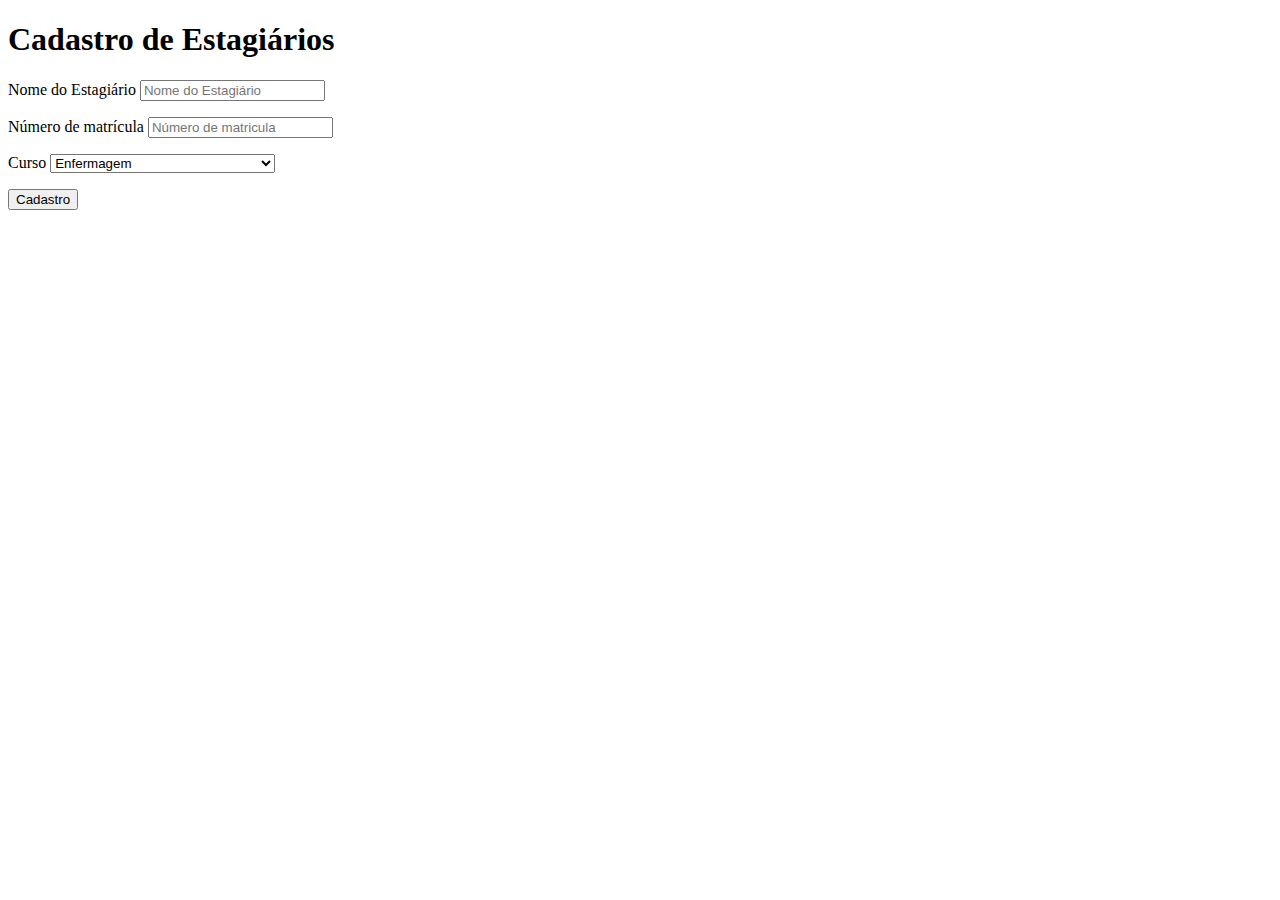
==== cadastroestag.html @ 06b1643d "Cursos" ====
<!DOCTYPE html>
<html lang="pt-br">
<head>
    <meta charset="UTF-8">
    <meta http-equiv="X-UA-Compatible" content="IE=edge">
    <meta name="viewport" content="width=device-width, initial-scale=1.0">
    <title>Cadastro de Estagiários</title>
</head>
<body>
    <h1>Cadastro de Estagiários</h1>
    <p>
        <label for="nome">Nome do Estagiário</label>
        <input type="text" name="nome_estagiario" id="estagiario" placeholder="Nome do Estagiário" required="required">
    </p>
    <p>
        <label for="matricula">Número de matrícula</label>
        <input type="number" name="matricula" id="matricula" placeholder="Número de matricula" required="required">
    </p>
    <p>
        <label for="Curso">Curso</label>
        <select name="Cursos" id="curso" required="required">
            <option value="Enfermagem"> Enfermagem</option>
            <option value="Medicina"> Medicina</option>
            <option value="Ciências-Biologicas"> Ciências Biologicas - Licenciatura</option>
            <option value="Ciências-Biologicas"> Ciências Biologicas - Bacharelado</option>
            <option value="Educação-Física">Educação Física - Licenciatura</option>
            <option value="Educação-Física">Educação Física - Bacharelado</option>
            <option value="Odontologia">Odontologia</option>
        </select>
    </p>
    <p>
        <input type="submit" name="cadastro" id="cadastro" placeholder="Cadastro" value="Cadastro">
    </p>
</body>
</html>
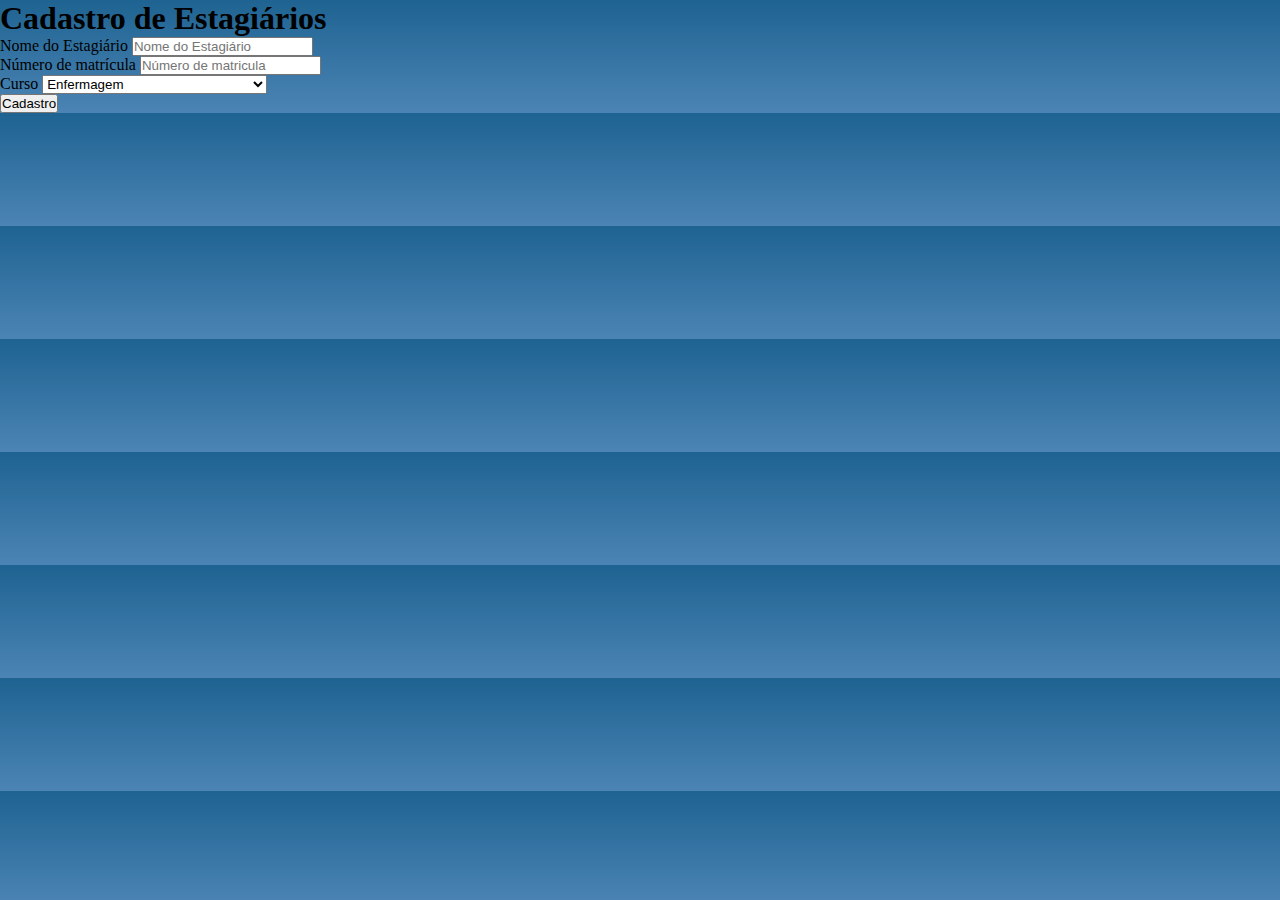
==== commit 13f69d55: "Início do Estilo" ====
--- a/cadastroestag.html
+++ b/cadastroestag.html
@@ -4,32 +4,35 @@
     <meta charset="UTF-8">
     <meta http-equiv="X-UA-Compatible" content="IE=edge">
     <meta name="viewport" content="width=device-width, initial-scale=1.0">
+    <link rel="stylesheet" href="style.css">
     <title>Cadastro de Estagiários</title>
 </head>
 <body>
     <h1>Cadastro de Estagiários</h1>
-    <p>
-        <label for="nome">Nome do Estagiário</label>
-        <input type="text" name="nome_estagiario" id="estagiario" placeholder="Nome do Estagiário" required="required">
-    </p>
-    <p>
-        <label for="matricula">Número de matrícula</label>
-        <input type="number" name="matricula" id="matricula" placeholder="Número de matricula" required="required">
-    </p>
-    <p>
-        <label for="Curso">Curso</label>
-        <select name="Cursos" id="curso" required="required">
-            <option value="Enfermagem"> Enfermagem</option>
-            <option value="Medicina"> Medicina</option>
-            <option value="Ciências-Biologicas"> Ciências Biologicas - Licenciatura</option>
-            <option value="Ciências-Biologicas"> Ciências Biologicas - Bacharelado</option>
-            <option value="Educação-Física">Educação Física - Licenciatura</option>
-            <option value="Educação-Física">Educação Física - Bacharelado</option>
-            <option value="Odontologia">Odontologia</option>
-        </select>
-    </p>
-    <p>
-        <input type="submit" name="cadastro" id="cadastro" placeholder="Cadastro" value="Cadastro">
-    </p>
+    <form action="./dados_estagiarios.xlsx" method="get">
+        <p>
+            <label for="nome">Nome do Estagiário</label>
+            <input type="text" name="nome_estagiario" id="estagiario" placeholder="Nome do Estagiário" required="required">
+        </p>
+        <p>
+            <label for="matricula">Número de matrícula</label>
+            <input type="number" name="matricula" id="matricula" placeholder="Número de matricula" required="required">
+        </p>
+        <p>
+            <label for="Curso">Curso</label>
+            <select name="Cursos" id="curso" required="required">
+                <option value="Enfermagem"> Enfermagem</option>
+                <option value="Medicina"> Medicina</option>
+                <option value="Ciências-Biologicas"> Ciências Biologicas - Licenciatura</option>
+                <option value="Ciências-Biologicas"> Ciências Biologicas - Bacharelado</option>
+                <option value="Educação-Física">Educação Física - Licenciatura</option>
+                <option value="Educação-Física">Educação Física - Bacharelado</option>
+                <option value="Odontologia">Odontologia</option>
+            </select>
+        </p>
+        <p>
+            <input type="submit" name="cadastro" id="cadastro" placeholder="Cadastro" value="Cadastro">
+        </p>
+    </form>
 </body>
 </html>--- a/style.css
+++ b/style.css
@@ -0,0 +1,25 @@
+@charset "UTF-8";
+
+*{
+    margin: 0;
+    padding: 0;
+}
+
+header{
+    background-color: #07527f;
+}
+
+body {
+    background-image: linear-gradient(180deg, #1e6391, #4b84b5);
+}
+
+main{
+    background-color: white;
+}
+
+#pagina_login{
+    margin: auto;
+    padding: 10px;
+    width: 70%;
+    height: 500px;
+}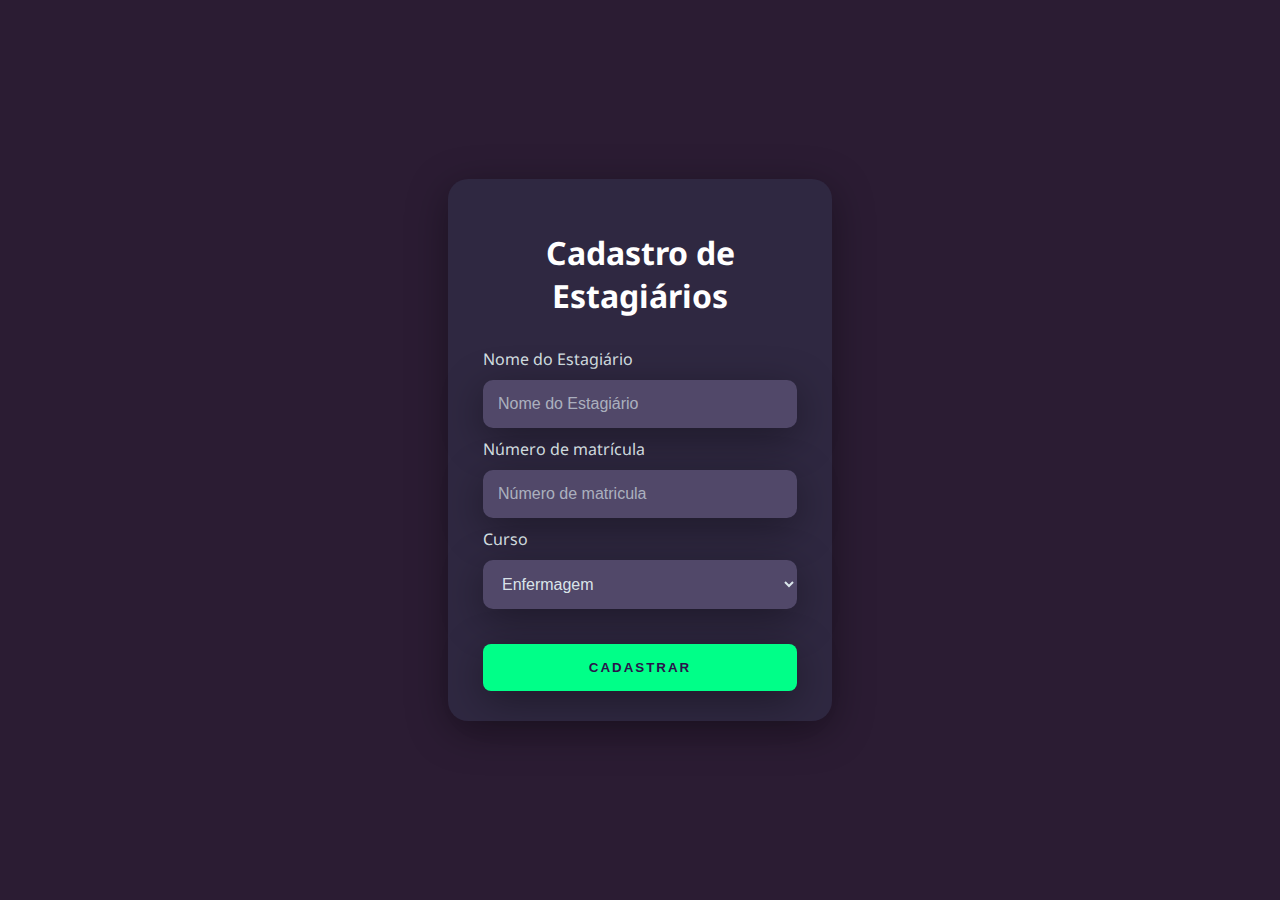
==== commit c10d8671: "Página de Cadastro" ====
--- a/cadastroestag.html
+++ b/cadastroestag.html
@@ -8,31 +8,35 @@
     <title>Cadastro de Estagiários</title>
 </head>
 <body>
-    <h1>Cadastro de Estagiários</h1>
-    <form action="./dados_estagiarios.xlsx" method="get">
-        <p>
-            <label for="nome">Nome do Estagiário</label>
-            <input type="text" name="nome_estagiario" id="estagiario" placeholder="Nome do Estagiário" required="required">
-        </p>
-        <p>
-            <label for="matricula">Número de matrícula</label>
-            <input type="number" name="matricula" id="matricula" placeholder="Número de matricula" required="required">
-        </p>
-        <p>
-            <label for="Curso">Curso</label>
-            <select name="Cursos" id="curso" required="required">
-                <option value="Enfermagem"> Enfermagem</option>
-                <option value="Medicina"> Medicina</option>
-                <option value="Ciências-Biologicas"> Ciências Biologicas - Licenciatura</option>
-                <option value="Ciências-Biologicas"> Ciências Biologicas - Bacharelado</option>
-                <option value="Educação-Física">Educação Física - Licenciatura</option>
-                <option value="Educação-Física">Educação Física - Bacharelado</option>
-                <option value="Odontologia">Odontologia</option>
-            </select>
-        </p>
-        <p>
-            <input type="submit" name="cadastro" id="cadastro" placeholder="Cadastro" value="Cadastro">
-        </p>
-    </form>
+    <main id="pagina-cadastro">
+        <div id = "center-content">
+            <h1 id="cadastro">Cadastro de Estagiários</h1>
+            <form action="./dados_estagiarios.xlsx" method="get">
+                <div class='text-field'>
+                    <label for="nome">Nome do Estagiário</label>
+                    <input type="text" name="nome_estagiario" id="estagiario" placeholder="Nome do Estagiário" required="required">
+                </div>
+                <div class='text-field'>
+                    <label for="matricula">Número de matrícula</label>
+                    <input type="number" name="matricula" id="matricula" placeholder="Número de matricula" required="required">
+                </div>
+                <div class='text-field'>
+                    <label for="Curso">Curso</label>
+                    <select name="Cursos" id="curso" required="required">
+                        <option value="Enfermagem"> Enfermagem</option>
+                        <option value="Medicina"> Medicina</option>
+                        <option value="Ciências-Biologicas"> Ciências Biologicas - Licenciatura</option>
+                        <option value="Ciências-Biologicas"> Ciências Biologicas - Bacharelado</option>
+                        <option value="Educação-Física">Educação Física - Licenciatura</option>
+                        <option value="Educação-Física">Educação Física - Bacharelado</option>
+                        <option value="Odontologia">Odontologia</option>
+                    </select>
+                </div>
+                <button id="btn-cadastro">
+                    Cadastrar
+                </button>
+            </form>
+        </div>
+    </main>
 </body>
 </html>--- a/style.css
+++ b/style.css
@@ -1,25 +1,189 @@
 @charset "UTF-8";
+@import url('https://fonts.googleapis.com/css2?family=Noto+Sans:wght@400;700&display=swap');
 
-*{
+body{
     margin: 0;
-    padding: 0;
+    font-family: 'Noto Sans', sans-serif;
 }
 
-header{
-    background-color: #07527f;
+body * {
+    box-sizing: border-box;
 }
 
-body {
-    background-image: linear-gradient(180deg, #1e6391, #4b84b5);
+#pagina-login{
+    height: 100vh;
+    display: flex;
+    justify-content: space-around;
+    align-items: center;
+    background-color: #2b1c33;
 }
 
-main{
-    background-color: white;
+#right-content{
+    display: flex;
+    justify-content: center;
+    align-items: center;
+    height: 100vh;
+    width: 60vh;
 }
 
-#pagina_login{
-    margin: auto;
-    padding: 10px;
-    width: 70%;
-    height: 500px;
+#card-login{
+    width: 80%;
+    display: flex;
+    justify-content: center;
+    align-items: center;
+    flex-direction: column;
+    padding: 30px 35px;
+    background: #2f2841;
+    border-radius: 20px;
+    box-shadow: 0px 10px 40px rgba(0, 0, 0, 0.363);
+}
+
+#card-login > h1{
+    color: rgb(9, 209, 176);
+    font-weight: 800;
+    margin: 0;
+}
+
+.text-field{
+    margin: 10px 0;
+    width: 100%;
+    display: flex;
+    flex-direction: column;
+    align-items: flex-start;
+    justify-content: center;
+}
+
+.text-field > input, select{
+    width: 100%;
+    border-radius: 10px;
+    border: none;
+    padding: 15px;
+    background: #514869;
+    color: #f0ffffde;
+    font-size: 12pt;
+    outline: none;
+    box-shadow: 0px 10px 40px rgba(0, 0, 0, 0.363);
+    box-sizing: border-box;
+}
+
+.text-center > select > option{
+    color: #f0ffffde;
+}
+
+.text-field > label{
+    color: #f0ffffde;
+    margin-bottom: 10px;
+}
+
+.text-field > input::placeholder{
+    color: #f0ffff94;
+}
+
+button#btn-login{
+    width: 100%;
+    padding: 16px 0px;
+    margin: 25px;
+    border: none;
+    border-radius: 8px;
+    outline: none;
+    text-transform: uppercase;
+    font-weight: 800;
+    letter-spacing: 2px;
+    color: #2b134b;
+    background-color: #00ff88;
+    cursor: pointer;
+    box-shadow: 0px 10px 40px rgba(0, 0, 0, 0.363);
+}
+
+
+#left-content {
+    display: flex;
+    justify-content: center;
+    align-items: center;
+    height: 100vh;
+    width: 50vh;
+    flex-direction: column;
+}
+
+#left-content > h1{
+    color: rgb(20, 170, 216);
+    text-align: center;
+}
+
+.link{
+    color: #f0ffffde;
+    text-align: center;
+}
+
+@media only screen and (max-width: 950px){
+    #card-login{
+        width: 85%;
+
+    }
+}
+
+@media only screen and (max-width: 600px){
+    #pagina-login{
+        flex-direction: column;
+    }
+    #left-login > h1{
+        display: none;
+    }
+
+    #left-login{
+        width: 100%;
+        height: auto;
+    }
+    #right-login {
+        width: 100%;
+        height: auto;
+    }
+
+    #left-login-image{
+        width: 50vh;
+    }
+
+    #card-login{
+        width: 90%;
+    }
+} 
+
+h1#cadastro{
+    text-align: center;
+    color: #ffffff
+}
+
+#pagina-cadastro{
+    height: 100vh;
+    display: flex;
+    justify-content: space-around;
+    align-items: center;
+    background-color: #2b1c33;
+}
+
+#center-content{
+    width: 30%;
+    display: flex;
+    justify-content: center;
+    flex-direction: column;
+    padding: 30px 35px;
+    background: #2f2841;
+    border-radius: 20px;
+    box-shadow: 0px 10px 40px rgba(0, 0, 0, 0.363);
+}
+
+button#btn-cadastro{
+    width: 100%;
+    padding: 16px 0px;
+    margin-top: 25px;
+    border: none;
+    border-radius: 8px;
+    outline: none;
+    text-transform: uppercase;
+    font-weight: 800;
+    letter-spacing: 2px;
+    color: #2b134b;
+    background-color: #00ff88;
+    cursor: pointer;
+    box-shadow: 0px 10px 40px rgba(0, 0, 0, 0.363);
 }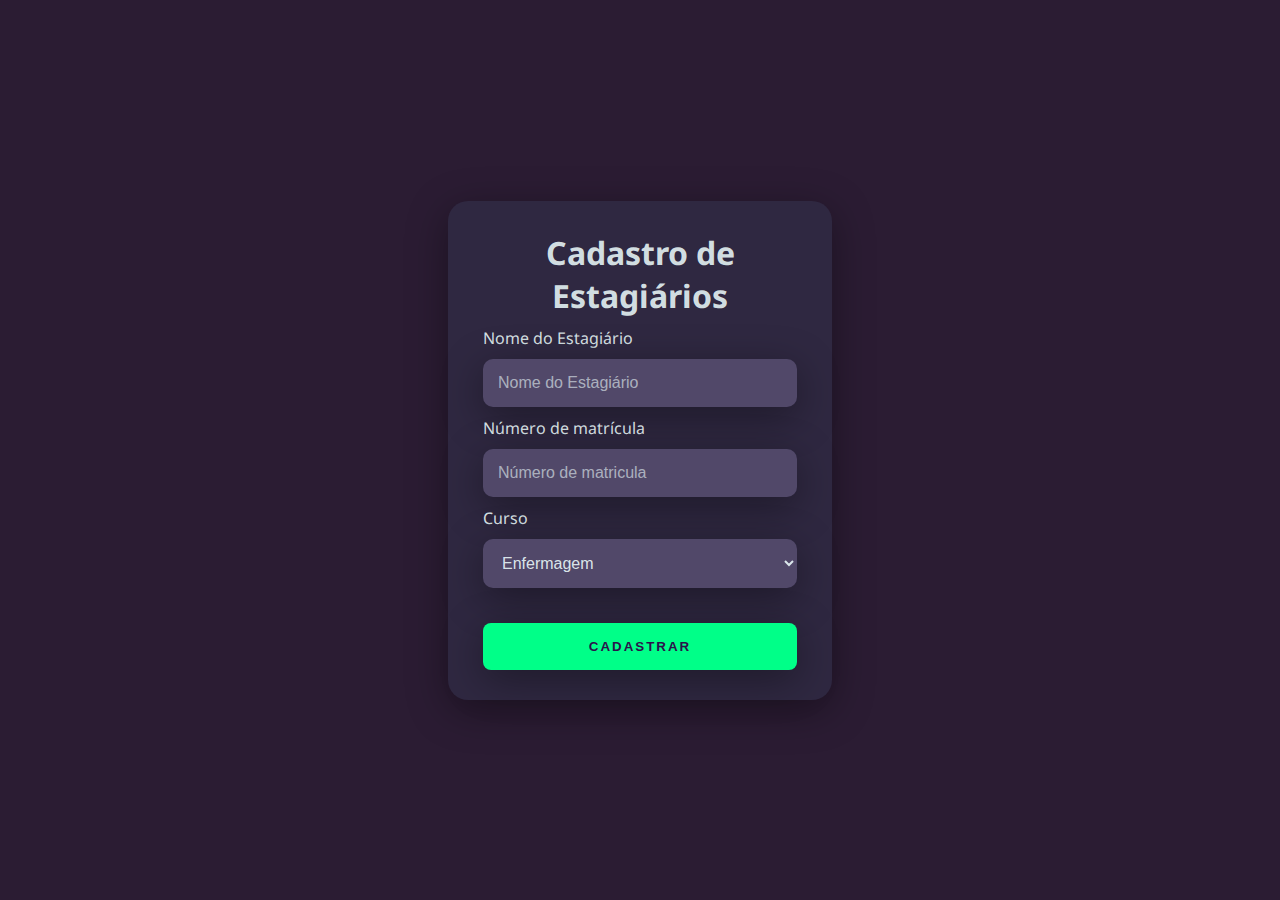
==== commit 81dd3c04: "Página Principal" ====
--- a/cadastroestag.html
+++ b/cadastroestag.html
@@ -9,9 +9,9 @@
 </head>
 <body>
     <main id="pagina-cadastro">
-        <div id = "center-content">
+        <div id = "cadastro-content">
             <h1 id="cadastro">Cadastro de Estagiários</h1>
-            <form action="./dados_estagiarios.xlsx" method="get">
+            <form action="" method="get">
                 <div class='text-field'>
                     <label for="nome">Nome do Estagiário</label>
                     <input type="text" name="nome_estagiario" id="estagiario" placeholder="Nome do Estagiário" required="required">
--- a/style.css
+++ b/style.css
@@ -1,21 +1,96 @@
 @charset "UTF-8";
 @import url('https://fonts.googleapis.com/css2?family=Noto+Sans:wght@400;700&display=swap');
+
+:root{
+    --background-color: #2b1c33;
+    --content-color: #2f2841;
+    --text-color: #f0ffffde;
+    --text-placeholder-color: #f0ffff94;
+    --background-color-placeholder: #514869;
+    --background-button-color: #00ff88;
+    --text-button-color: #2b134b;
+    --link-color: #55c0a7;
+    --hover-link-color: #00ffc3;
+    --title-color: #00ff88;
+}
+
+*{
+    margin: 0;
+}
 
 body{
     margin: 0;
     font-family: 'Noto Sans', sans-serif;
+    background-color: #504864;
 }
 
 body * {
     box-sizing: border-box;
 }
 
+
+footer{
+    text-align: center;
+    padding: 1px;
+    color: var(--text-color);
+    font-weight: 700;
+}
+/*  Estilo Página Inicial*/
+
+#header-main {
+    background-color: var(--content-color);
+}
+
+#nav-main{
+    padding: 5px;
+}
+
+#nav-main > a{
+    padding: 10px;
+    margin-left: 5px;
+    color: var(--link-color);
+    text-decoration: none;
+}
+
+#nav-main > a:hover{
+    color: var(--hover-link-color);
+}
+
+#title-main{
+    color: var(--title-color);
+    text-align: center;
+}
+
+#main-main{
+    height: 100%;
+}
+
+#main-content{
+    width: 80%;
+    margin: auto;
+    background-color: white;
+    box-shadow: 0px 10px 40px rgba(0, 0, 0, 0.363);
+    border-radius: 0px 0px 5px 5px;
+}
+
+
+#main-content > h2{
+    text-align: center;
+    padding: 20px;
+}
+
+#main-content > p{
+    margin-bottom: 10px;
+    padding: 10px
+}
+/*  Estilo Página de Login */
+
 #pagina-login{
     height: 100vh;
     display: flex;
     justify-content: space-around;
     align-items: center;
-    background-color: #2b1c33;
+    background-color: var(--background-color);
 }
 
 #right-content{
@@ -33,13 +108,13 @@
     align-items: center;
     flex-direction: column;
     padding: 30px 35px;
-    background: #2f2841;
+    background: var(--content-color);
     border-radius: 20px;
     box-shadow: 0px 10px 40px rgba(0, 0, 0, 0.363);
 }
 
 #card-login > h1{
-    color: rgb(9, 209, 176);
+    color: var(--title-color);
     font-weight: 800;
     margin: 0;
 }
@@ -58,8 +133,8 @@
     border-radius: 10px;
     border: none;
     padding: 15px;
-    background: #514869;
-    color: #f0ffffde;
+    background: var(--background-color-placeholder);
+    color: var(--text-color);
     font-size: 12pt;
     outline: none;
     box-shadow: 0px 10px 40px rgba(0, 0, 0, 0.363);
@@ -67,16 +142,16 @@
 }
 
 .text-center > select > option{
-    color: #f0ffffde;
+    color: var(--text-color);
 }
 
 .text-field > label{
-    color: #f0ffffde;
+    color: var(--text-color);
     margin-bottom: 10px;
 }
 
 .text-field > input::placeholder{
-    color: #f0ffff94;
+    color: var(--text-placeholder-color);
 }
 
 button#btn-login{
@@ -89,8 +164,8 @@
     text-transform: uppercase;
     font-weight: 800;
     letter-spacing: 2px;
-    color: #2b134b;
-    background-color: #00ff88;
+    color: var(--text-button-color);
+    background-color: var(--background-button-color);
     cursor: pointer;
     box-shadow: 0px 10px 40px rgba(0, 0, 0, 0.363);
 }
@@ -106,13 +181,23 @@
 }
 
 #left-content > h1{
-    color: rgb(20, 170, 216);
+    color: var(--title-color);
     text-align: center;
 }
 
 .link{
-    color: #f0ffffde;
-    text-align: center;
+    color: var(--text-color);
+    text-align: center;
+}
+
+.link > a{
+    color: var(--link-color);
+    text-decoration: none;
+}
+
+.link > a:hover{
+    color: var(--background-button-color);
+    text-decoration: underline;
 }
 
 @media only screen and (max-width: 950px){
@@ -148,9 +233,11 @@
     }
 } 
 
+/*  Estilo Página de Cadastro */
+
 h1#cadastro{
     text-align: center;
-    color: #ffffff
+    color: var(--text-color);
 }
 
 #pagina-cadastro{
@@ -158,16 +245,16 @@
     display: flex;
     justify-content: space-around;
     align-items: center;
-    background-color: #2b1c33;
-}
-
-#center-content{
+    background-color: var(--background-color);
+}
+
+#cadastro-content{
     width: 30%;
     display: flex;
     justify-content: center;
     flex-direction: column;
     padding: 30px 35px;
-    background: #2f2841;
+    background: var(--content-color);
     border-radius: 20px;
     box-shadow: 0px 10px 40px rgba(0, 0, 0, 0.363);
 }
@@ -182,8 +269,20 @@
     text-transform: uppercase;
     font-weight: 800;
     letter-spacing: 2px;
-    color: #2b134b;
-    background-color: #00ff88;
+    color: var(--text-button-color);
+    background-color: var(--background-button-color);
     cursor: pointer;
     box-shadow: 0px 10px 40px rgba(0, 0, 0, 0.363);
+}
+
+@media only screen and (max-width: 800px){
+    #cadastro-content {
+        width: 85%;
+    }
+}
+
+@media only screen and (max-width: 600px){
+    #cadastro-content {
+        width: 90%;
+    }
 }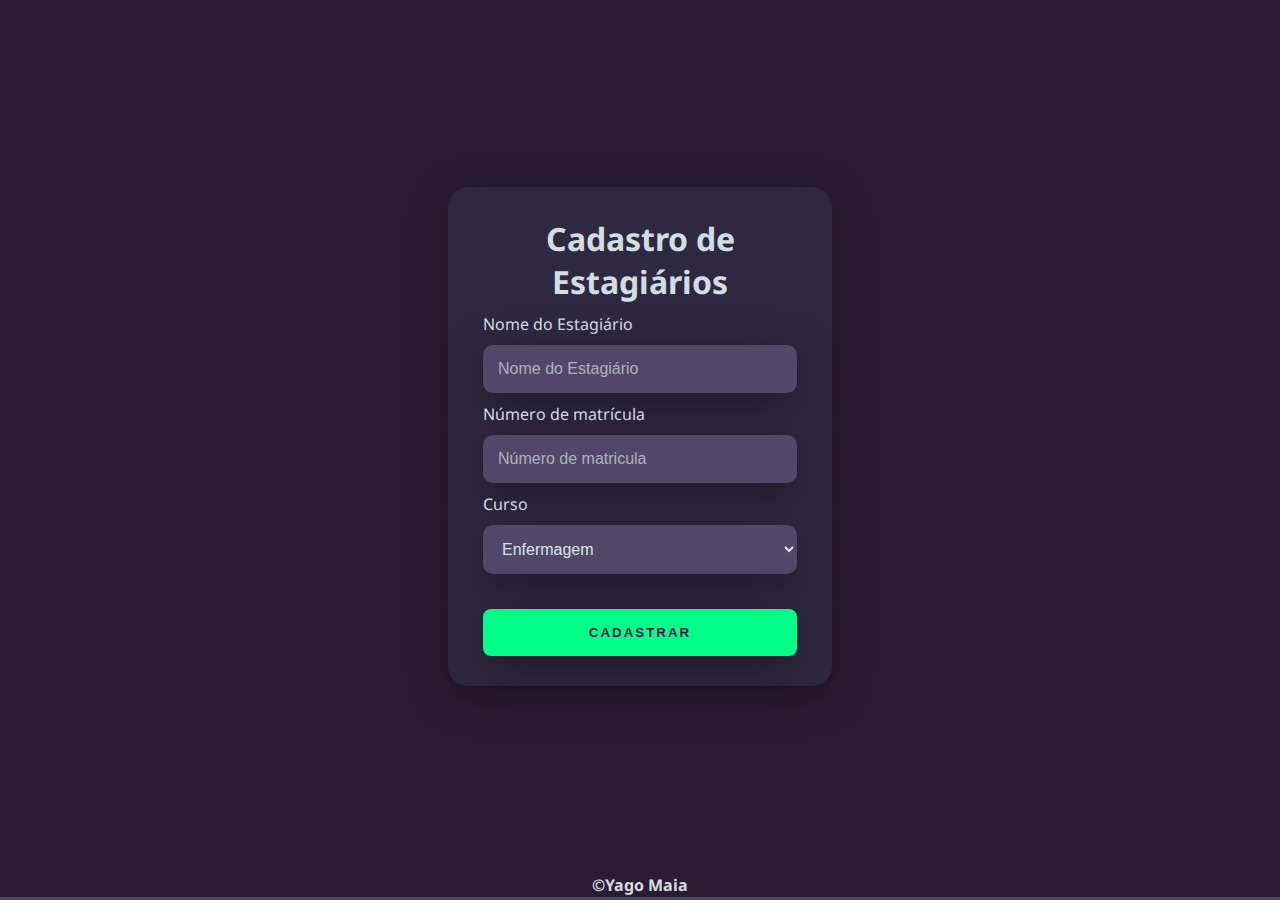
==== commit d4cefd4d: "Footer" ====
--- a/cadastroestag.html
+++ b/cadastroestag.html
@@ -38,5 +38,8 @@
             </form>
         </div>
     </main>
+    <footer id="login-cadastro">
+        <p>©Yago Maia</p>
+    </footer>
 </body>
 </html>--- a/style.css
+++ b/style.css
@@ -11,7 +11,7 @@
     --text-button-color: #2b134b;
     --link-color: #55c0a7;
     --hover-link-color: #00ffc3;
-    --title-color: #00ff88;
+    --title-color: #00ff88; /* Mudar cor ou até mesmo fonte*/
 }
 
 *{
@@ -35,6 +35,11 @@
     color: var(--text-color);
     font-weight: 700;
 }
+
+#login-cadastro{
+    background-color: var(--background-color);
+}
+
 /*  Estilo Página Inicial*/
 
 #header-main {
@@ -63,6 +68,7 @@
 
 #main-main{
     height: 100%;
+    margin-top: 30px
 }
 
 #main-content{
@@ -70,7 +76,7 @@
     margin: auto;
     background-color: white;
     box-shadow: 0px 10px 40px rgba(0, 0, 0, 0.363);
-    border-radius: 0px 0px 5px 5px;
+    border-radius: 5px;
 }
 
 
@@ -83,10 +89,11 @@
     margin-bottom: 10px;
     padding: 10px
 }
+
 /*  Estilo Página de Login */
 
 #pagina-login{
-    height: 100vh;
+    height: 97vh;
     display: flex;
     justify-content: space-around;
     align-items: center;
@@ -241,7 +248,7 @@
 }
 
 #pagina-cadastro{
-    height: 100vh;
+    height: 97vh;
     display: flex;
     justify-content: space-around;
     align-items: center;
